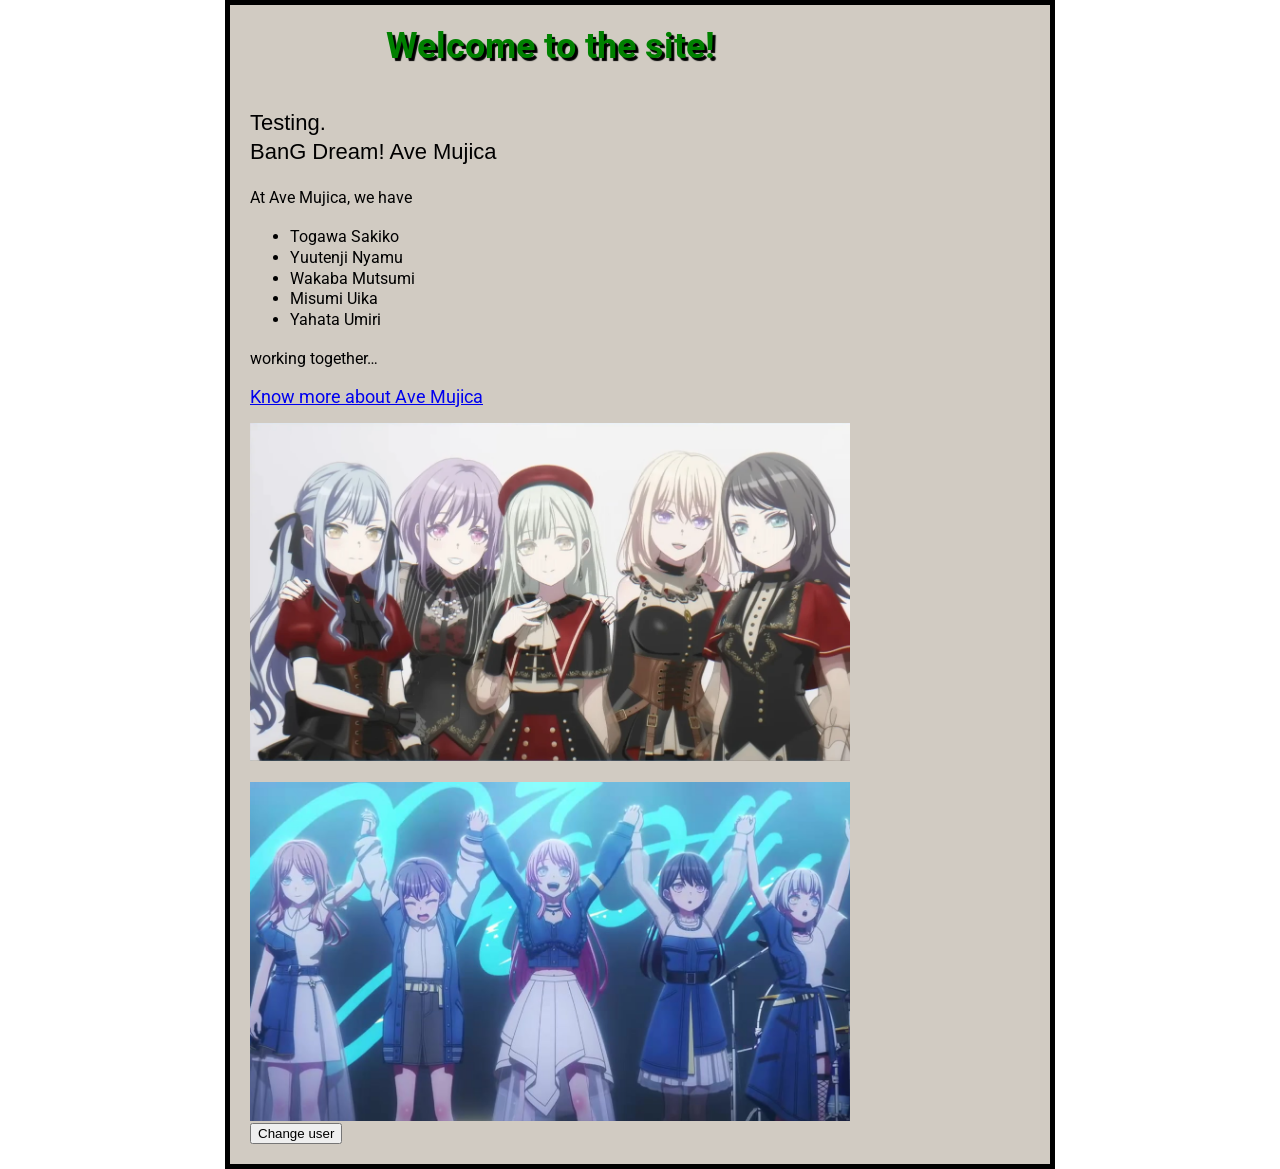
==== index.html @ d410cf98 "Add files via upload" ====
<!doctype html>
<html lang="en-US">

<head>
    <meta charset="utf-8" />
    <meta name="viewport" content="width=device-width" />
    <link href="styles/list1.css" rel="stylesheet" />
    <link rel="preconnect" href="https://fonts.gstatic.com" crossorigin>
    <link href="https://fonts.googleapis.com/css2?family=Roboto:ital,wght@0,100..900;1,100..900&display=swap"
        rel="stylesheet">
    <title>Ave Mujica</title>
    <script async src="scripts/main.js"></script>
</head>

<body>
    <h1>
       myHeading
    </h1>
    </p>
    <p style="font-family: Arial, sans-serif; font-size: 22px; color: black;">
        Testing.<br>
        BanG Dream! Ave Mujica
    <p>At Ave Mujica, we have</p>

    <ul>
        <li>Togawa Sakiko</li>
        <li>Yuutenji Nyamu</li>
        <li>Wakaba Mutsumi</li>
        <li>Misumi Uika</li>
        <li>Yahata Umiri</li>
    </ul>

    <p>working together…</p>
    <a href="https://youtu.be/dQw4w9WgXcQ?si=qLezImGO8gPFmuaV">Know more about Ave Mujica</a>
    

    </p>
    <img src="images/Ave_Mujica.png" alt="Ave Mujica" />
    <br>
    <img src="images/MyGO.png" alt="MyGO" />
    <button>Change user</button>

</body>

</html>
---- styles/list1.css ----
html {
    font-size: large;
    font-family: "Roboto", sans-serif;
    background-color: #FFFFFF;
}

body {
    width: 600px;
    margin: 0 auto;
    background-color: #d1cbc2;
    padding: 0 200px 20px 20px;
    border: 5px solid black;
}

p,
li {
    font-size: 16px;
    line-height: 1.3;
    letter-spacing: 0./5px;
}

h1 {
    color: green;
    margin: 0;
    padding: 20px 0;
    text-shadow: 3px 3px 1px black;
    text-align: center
}
img {
  display: block;
  margin: 0 auto;
  max-width: 100%;
}

.done {
  color: darkseagreen;
  text-decoration: line-through solid black 2px;
}
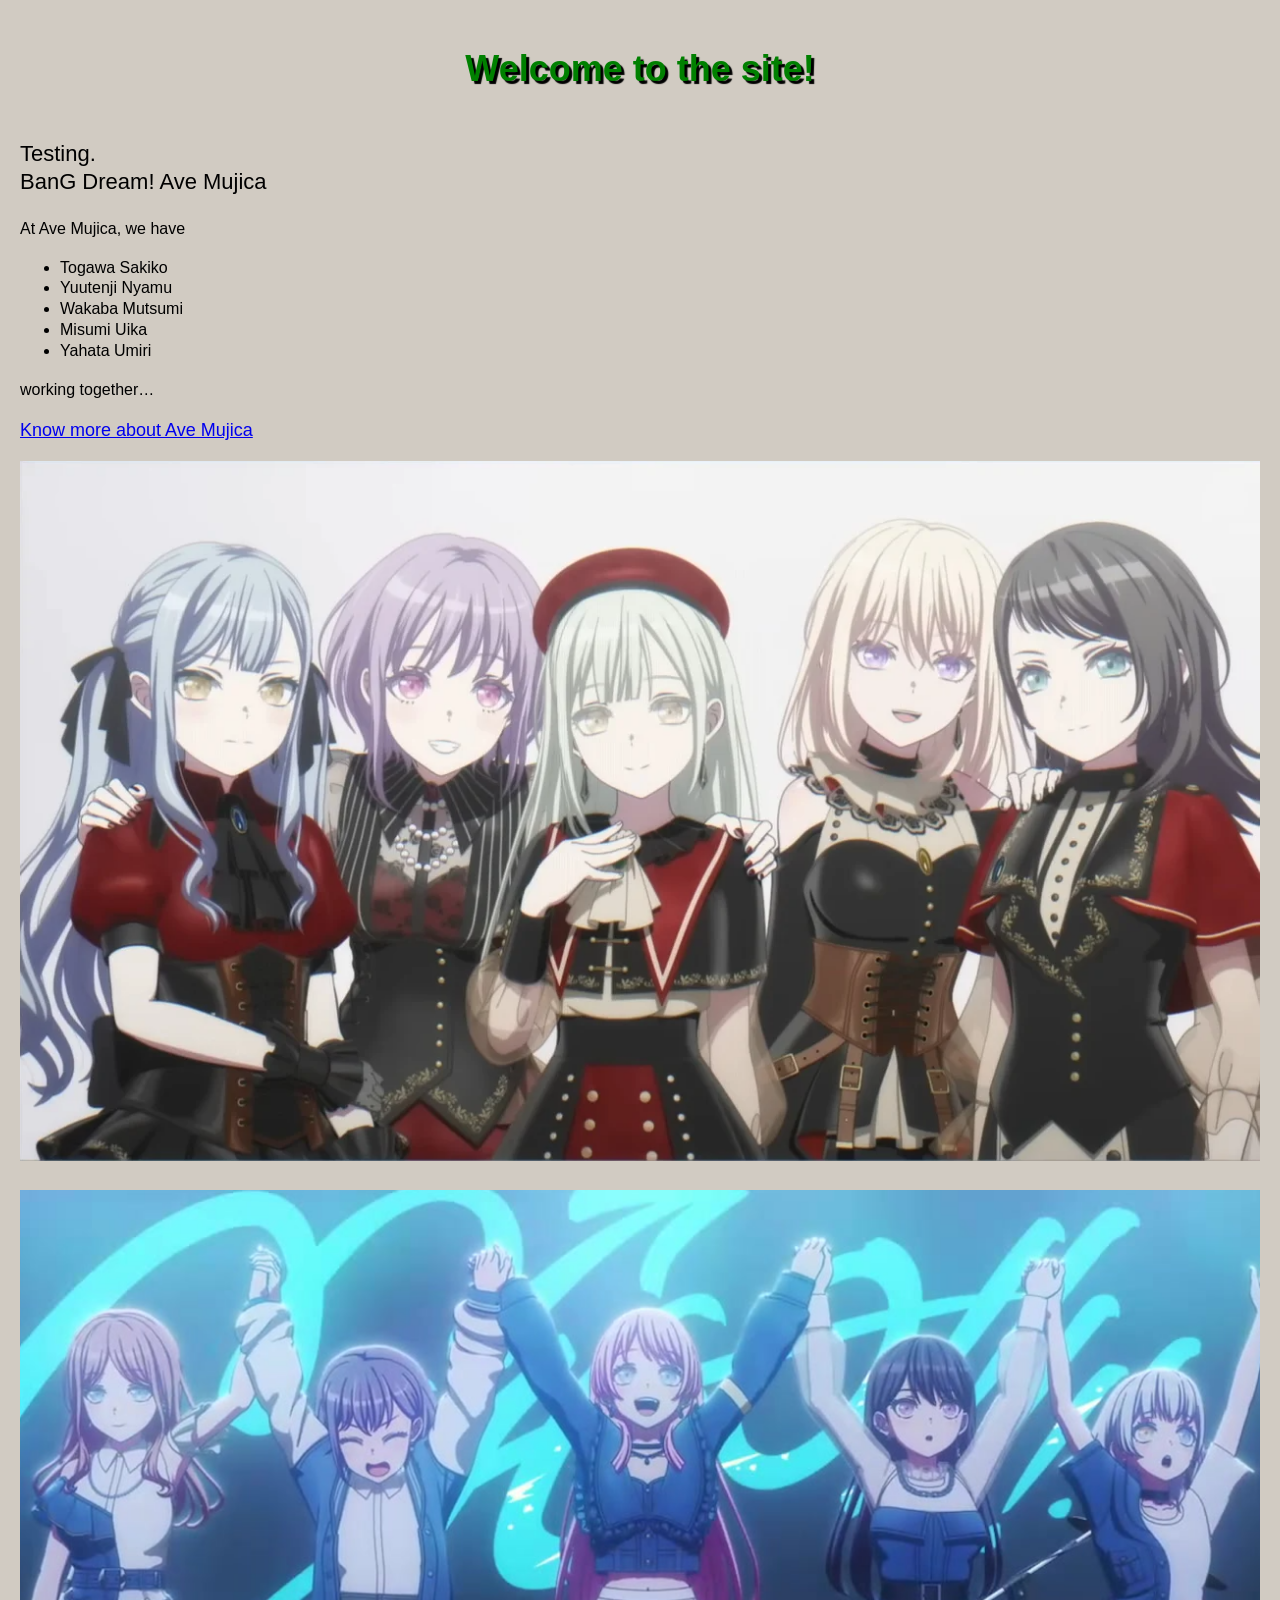
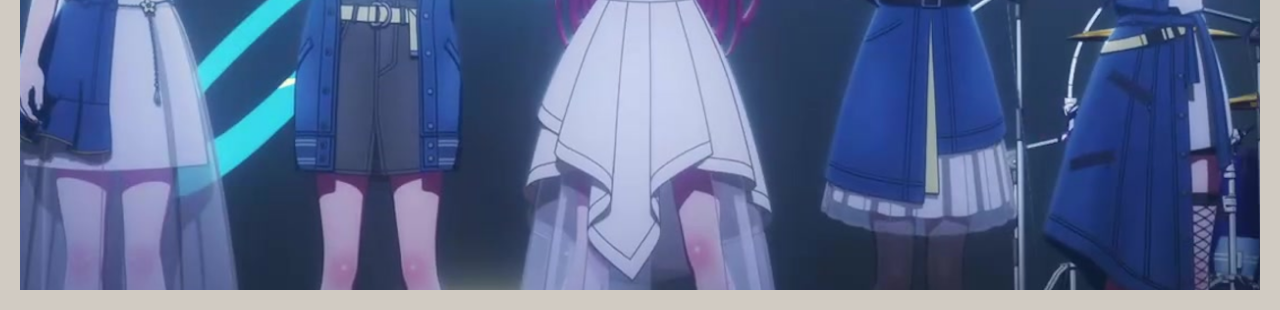
==== commit 13073b02: "test" ====
--- a/index.html
+++ b/index.html
@@ -14,7 +14,7 @@
 
 <body>
     <h1>
-       myHeading
+        myHeading
     </h1>
     </p>
     <p style="font-family: Arial, sans-serif; font-size: 22px; color: black;">
@@ -32,13 +32,14 @@
 
     <p>working together…</p>
     <a href="https://youtu.be/dQw4w9WgXcQ?si=qLezImGO8gPFmuaV">Know more about Ave Mujica</a>
-    
+
 
     </p>
-    <img src="images/Ave_Mujica.png" alt="Ave Mujica" />
+    <img id="Ave Mujica" src="images/Ave_Mujica.png" alt="Ave Mujica" />
     <br>
-    <img src="images/MyGO.png" alt="MyGO" />
-    <button>Change user</button>
+    <img id="MyGO" src="images/MyGO.png" alt="MyGO" />
+
+    <!-- <button>Change user</button> -->
 
 </body>
 
--- a/styles/list1.css
+++ b/styles/list1.css
@@ -5,11 +5,11 @@
 }
 
 body {
-    width: 600px;
-    margin: 0 auto;
-    background-color: #d1cbc2;
-    padding: 0 200px 20px 20px;
-    border: 5px solid black;
+  margin: 0;
+  padding: 20px;              /* Consistent inner space */
+  background-color: #d1cbc2;  /* Your chosen background */
+  font-family: 'Helvetica Neue', Arial, sans-serif;
+  line-height: 1.6;
 }
 
 p,
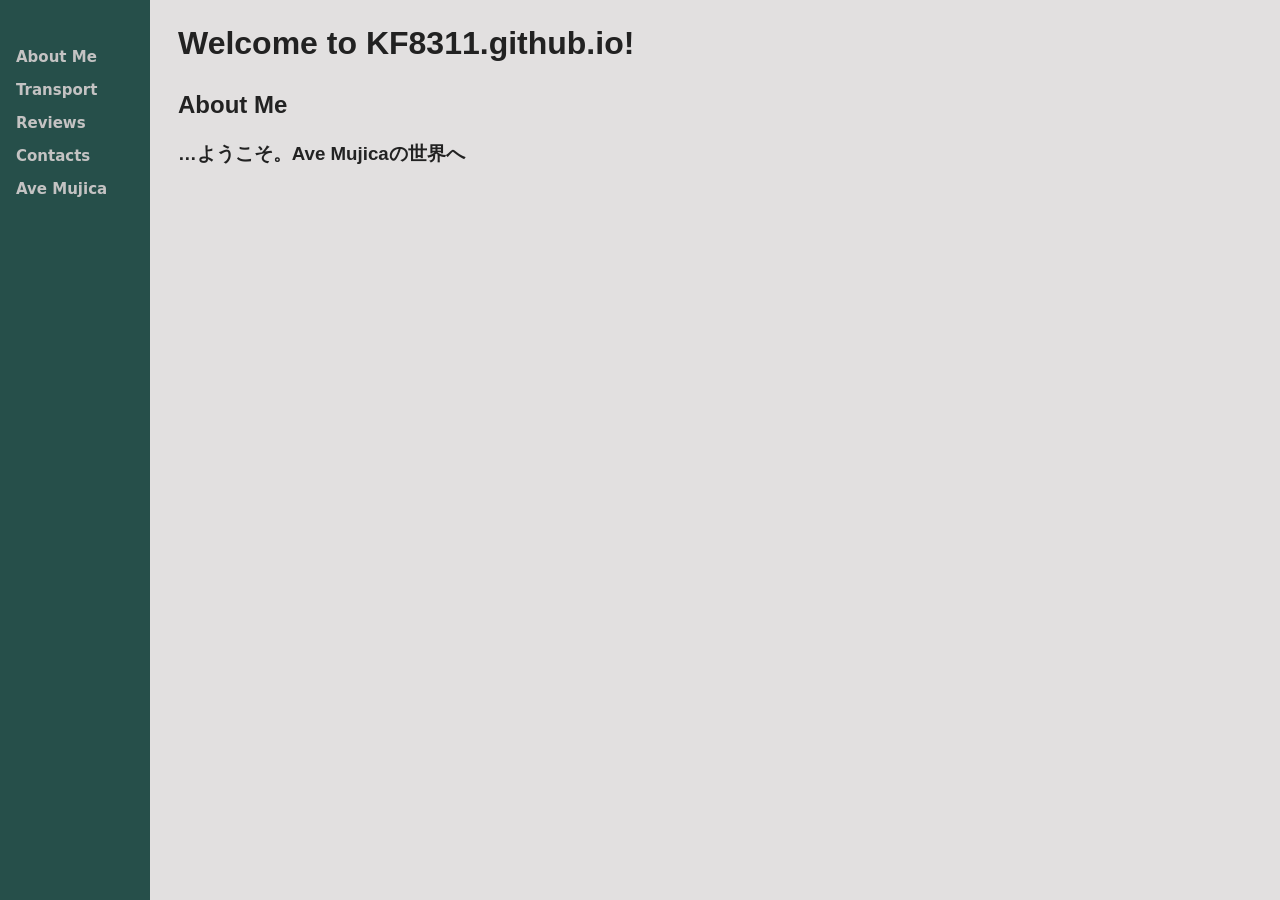
==== commit c2d46984: "update about me" ====
--- a/index.html
+++ b/index.html
@@ -1,46 +1,91 @@
-<!doctype html>
-<html lang="en-US">
-
-<head>
-    <meta charset="utf-8" />
-    <meta name="viewport" content="width=device-width" />
-    <link href="styles/list1.css" rel="stylesheet" />
-    <link rel="preconnect" href="https://fonts.gstatic.com" crossorigin>
-    <link href="https://fonts.googleapis.com/css2?family=Roboto:ital,wght@0,100..900;1,100..900&display=swap"
-        rel="stylesheet">
-    <title>Ave Mujica</title>
-    <script async src="scripts/main.js"></script>
-</head>
-
-<body>
-    <h1>
-        myHeading
-    </h1>
-    </p>
-    <p style="font-family: Arial, sans-serif; font-size: 22px; color: black;">
-        Testing.<br>
-        BanG Dream! Ave Mujica
-    <p>At Ave Mujica, we have</p>
-
-    <ul>
-        <li>Togawa Sakiko</li>
-        <li>Yuutenji Nyamu</li>
-        <li>Wakaba Mutsumi</li>
-        <li>Misumi Uika</li>
-        <li>Yahata Umiri</li>
-    </ul>
-
-    <p>working together…</p>
-    <a href="https://youtu.be/dQw4w9WgXcQ?si=qLezImGO8gPFmuaV">Know more about Ave Mujica</a>
-
-
-    </p>
-    <img id="Ave Mujica" src="images/Ave_Mujica.png" alt="Ave Mujica" />
-    <br>
-    <img id="MyGO" src="images/MyGO.png" alt="MyGO" />
-
-    <!-- <button>Change user</button> -->
-
-</body>
-
+<!doctype html>
+<html class="no-js" lang="en-US">
+
+<head>
+  <meta charset="utf-8">
+  <meta name="viewport" content="width=device-width, initial-scale=1">
+  <!-- Title -->
+  <title>About Me</title>
+  <link rel="stylesheet" href="css/style.css">
+  <meta name="description" content="">
+
+  <meta property="og:title" content="">
+  <meta property="og:type" content="">
+  <meta property="og:url" content="">
+  <meta property="og:image" content="">
+  <!-- Icon-->
+  <link rel="icon" href="/site_icon.ico" sizes="any">
+  <link rel="icon" href="/icon.svg" type="image/svg+xml">
+  <link rel="apple-touch-icon" href="icon.png">
+
+  <link rel="manifest" href="site.webmanifest">
+  <meta name="theme-color" content="#fafafa">
+  <!-- Meta Information -->
+  <meta name="description" content="The site is made by someone who is new to HTML/CSS and JavaScript" />
+  <meta charset="utf-8" />
+  <meta name="viewport" content="width=device-width" />
+  <!-- Used CSS style file -->
+  <link href="css/style.css" rel="stylesheet" />
+  <!-- Font -->
+  <link rel="preconnect" href="https://fonts.gstatic.com" crossorigin>
+  <link href="https://fonts.googleapis.com/css2?family=Roboto:ital,wght@0,100..900;1,100..900&display=swap"
+    rel="stylesheet">
+  <!-- JavaScript file -->
+  <script async src="js/main.js"></script>
+  
+
+</head>
+
+<body>
+
+  <div class="main">
+    <h1>
+      Welcome to KF8311.github.io!
+    </h1>
+    <h2>
+      <strong>About Me</strong>
+      
+      <h2>
+    <h3>…ようこそ。Ave Mujicaの世界へ</h3>
+  </div>
+  <!-- Sidebar -->
+  <div class="sidenav">
+    <p class="sidebarfont">
+      <strong>
+        <a href="index.html">About Me</a>
+        <a href="transport.html">Transport</a>
+        <a href="reviews.html">Reviews</a>
+        <a href="contacts.html">Contacts</a>
+        <a href="avemujica.html">Ave Mujica</a></strong>
+      <br>
+    </p>
+  </div>
+  <!-- Main -->
+  <div class="main">
+
+    <!--
+        <p>At Ave Mujica, we have</p>
+
+        <p>…ようこそ。Ave Mujicaの世界へ</p>
+
+        <ul>
+            <li>Togawa Sakiko</li>
+            <li>Yuutenji Nyamu</li>
+            <li>Wakaba Mutsumi</li>
+            <li>Misumi Uika</li>
+            <li>Yahata Umiri</li>
+        </ul>
+        <input type="text" disabled value="Under Construction" /><br>
+        <a href="https://youtu.be/FWXkipC-vqs?si=TlXlO-dgw6wPAHtW">Know more about Ave Mujica</a>
+
+
+        </p>
+        <img id="Ave Mujica" src="img/Ave_Mujica.png" alt="Ave Mujica" />
+        <br>
+        <img id="MyGO" src="img/MyGO.png" alt="MyGO" />
+
+       <button>Change user</button> -->
+  </div>
+</body>
+
 </html>
--- a/css/style.css
+++ b/css/style.css
@@ -0,0 +1,307 @@
+/*! HTML5 Boilerplate v9.0.0-RC1 | MIT License | https://html5boilerplate.com/ */
+
+/* main.css 3.0.0 | MIT License | https://github.com/h5bp/main.css#readme */
+/*
+ * What follows is the result of much research on cross-browser styling.
+ * Credit left inline and big thanks to Nicolas Gallagher, Jonathan Neal,
+ * Kroc Camen, and the H5BP dev community and team.
+ */
+
+/* ==========================================================================
+   Base styles: opinionated defaults
+   ========================================================================== */
+
+html {
+  color: #222;
+  font-size: 1em;
+  line-height: 1.4;
+  background-color: #e2e0e0
+}
+
+/*
+ * Remove text-shadow in selection highlight:
+ * https://twitter.com/miketaylr/status/12228805301
+ *
+ * Customize the background color to match your design.
+ */
+
+::-moz-selection {
+  background: #b3d4fc;
+  text-shadow: none;
+}
+
+::selection {
+  background: #b3d4fc;
+  text-shadow: none;
+}
+
+/*
+ * A better looking default horizontal rule
+ */
+
+hr {
+  display: block;
+  height: 1px;
+  border: 0;
+  border-top: 1px solid #ccc;
+  margin: 1em 0;
+  padding: 0;
+}
+
+/*
+ * Remove the gap between audio, canvas, iframes,
+ * images, videos and the bottom of their containers:
+ * https://github.com/h5bp/html5-boilerplate/issues/440
+ */
+
+audio,
+canvas,
+iframe,
+img,
+svg,
+video {
+  vertical-align: middle;
+}
+
+/*
+ * Remove default fieldset styles.
+ */
+
+fieldset {
+  border: 0;
+  margin: 0;
+  padding: 0;
+}
+
+/*
+ * Allow only vertical resizing of textareas.
+ */
+
+textarea {
+  resize: vertical;
+}
+
+/* ==========================================================================
+   Author's custom styles
+   ========================================================================== */
+
+/* ==========================================================================
+   Helper classes
+   ========================================================================== */
+
+/*
+ * Hide visually and from screen readers
+ */
+
+.hidden,
+[hidden] {
+  display: none !important;
+}
+
+/*
+ * Hide only visually, but have it available for screen readers:
+ * https://snook.ca/archives/html_and_css/hiding-content-for-accessibility
+ *
+ * 1. For long content, line feeds are not interpreted as spaces and small width
+ *    causes content to wrap 1 word per line:
+ *    https://medium.com/@jessebeach/beware-smushed-off-screen-accessible-text-5952a4c2cbfe
+ */
+
+.visually-hidden {
+  border: 0;
+  clip: rect(0, 0, 0, 0);
+  height: 1px;
+  margin: -1px;
+  overflow: hidden;
+  padding: 0;
+  position: absolute;
+  white-space: nowrap;
+  width: 1px;
+  /* 1 */
+}
+
+/*
+ * Extends the .visually-hidden class to allow the element
+ * to be focusable when navigated to via the keyboard:
+ * https://www.drupal.org/node/897638
+ */
+
+.visually-hidden.focusable:active,
+.visually-hidden.focusable:focus {
+  clip: auto;
+  height: auto;
+  margin: 0;
+  overflow: visible;
+  position: static;
+  white-space: inherit;
+  width: auto;
+}
+
+/*
+ * Hide visually and from screen readers, but maintain layout
+ */
+
+.invisible {
+  visibility: hidden;
+}
+
+/*
+ * Clearfix: contain floats
+ *
+ * The use of `table` rather than `block` is only necessary if using
+ * `::before` to contain the top-margins of child elements.
+ */
+
+.clearfix::before,
+.clearfix::after {
+  content: "";
+  display: table;
+}
+
+.clearfix::after {
+  clear: both;
+}
+
+/* ==========================================================================
+   EXAMPLE Media Queries for Responsive Design.
+   These examples override the primary ('mobile first') styles.
+   Modify as content requires.
+   ========================================================================== */
+
+@media only screen and (min-width: 35em) {
+  /* Style adjustments for viewports that meet the condition */
+}
+
+@media print,
+(-webkit-min-device-pixel-ratio: 1.25),
+(min-resolution: 1.25dppx),
+(min-resolution: 120dpi) {
+  /* Style adjustments for high resolution devices */
+}
+
+/* ==========================================================================
+   Print styles.
+   Inlined to avoid the additional HTTP request:
+   https://www.phpied.com/delay-loading-your-print-css/
+   ========================================================================== */
+
+@media print {
+
+  *,
+  *::before,
+  *::after {
+    background: #fff !important;
+    color: #000 !important;
+    /* Black prints faster */
+    box-shadow: none !important;
+    text-shadow: none !important;
+  }
+
+  a,
+  a:visited {
+    text-decoration: underline;
+  }
+
+  a[href]::after {
+    content: " (" attr(href) ")";
+  }
+
+  abbr[title]::after {
+    content: " (" attr(title) ")";
+  }
+
+  /*
+   * Don't show links that are fragment identifiers,
+   * or use the `javascript:` pseudo protocol
+   */
+  a[href^="#"]::after,
+  a[href^="javascript:"]::after {
+    content: "";
+  }
+
+  pre {
+    white-space: pre-wrap !important;
+  }
+
+  pre,
+  blockquote {
+    border: 1px solid #999;
+    page-break-inside: avoid;
+  }
+
+  tr,
+  img {
+    page-break-inside: avoid;
+  }
+
+  p,
+  h2,
+  h3 {
+    orphans: 3;
+    widows: 3;
+  }
+
+  h2,
+  h3 {
+    page-break-after: avoid;
+  }
+}
+
+/* The sidebar menu */
+.sidebarfont {
+  font-family: system-ui, -apple-system, BlinkMacSystemFont, 'Segoe UI', Roboto, Oxygen, Ubuntu, Cantarell, 'Open Sans', 'Helvetica Neue', sans-serif;
+}
+
+.sidenav {
+  height: 100%;
+  /* Full-height: remove this if you want "auto" height */
+  width: 150px;
+  /* Set the width of the sidebar */
+  position: fixed;
+  /* Fixed Sidebar (stay in place on scroll) */
+  z-index: 1;
+  /* Stay on top */
+  top: 0;
+  /* Stay at the top */
+  left: 0;
+  background-color: #264F4A;
+  /* Mujica Red */
+  overflow-x: hidden;
+  /* Disable horizontal scroll */
+  padding-top: 25px;
+
+}
+
+/* The navigation menu links */
+.sidenav a {
+  padding: 6px 8px 6px 16px;
+  text-decoration: none;
+  font-size: 15px;
+  color: #c4c3c3;
+  display: block;
+}
+
+/* When you mouse over the navigation links, change their color */
+.sidenav a:hover {
+  color: #f1f1f1b2;
+}
+
+/* Style page content */
+.main {
+
+  margin-left: 160px;
+  font-family: 'Calibri', sans-serif;
+  /* Same as the width of the sidebar */
+  padding: 0px 10px;
+}
+
+/* On smaller screens, where height is less than 450px, change the style of the sidebar (less padding and a smaller font size) */
+@media screen and (max-height: 450px) {
+  .sidenav {
+    padding-top: 15px;
+  }
+
+  .sidenav a {
+    font-size: 18px;
+  }
+}
--- a/css/style.css
+++ b/css/style.css
@@ -0,0 +1,307 @@
+/*! HTML5 Boilerplate v9.0.0-RC1 | MIT License | https://html5boilerplate.com/ */
+
+/* main.css 3.0.0 | MIT License | https://github.com/h5bp/main.css#readme */
+/*
+ * What follows is the result of much research on cross-browser styling.
+ * Credit left inline and big thanks to Nicolas Gallagher, Jonathan Neal,
+ * Kroc Camen, and the H5BP dev community and team.
+ */
+
+/* ==========================================================================
+   Base styles: opinionated defaults
+   ========================================================================== */
+
+html {
+  color: #222;
+  font-size: 1em;
+  line-height: 1.4;
+  background-color: #e2e0e0
+}
+
+/*
+ * Remove text-shadow in selection highlight:
+ * https://twitter.com/miketaylr/status/12228805301
+ *
+ * Customize the background color to match your design.
+ */
+
+::-moz-selection {
+  background: #b3d4fc;
+  text-shadow: none;
+}
+
+::selection {
+  background: #b3d4fc;
+  text-shadow: none;
+}
+
+/*
+ * A better looking default horizontal rule
+ */
+
+hr {
+  display: block;
+  height: 1px;
+  border: 0;
+  border-top: 1px solid #ccc;
+  margin: 1em 0;
+  padding: 0;
+}
+
+/*
+ * Remove the gap between audio, canvas, iframes,
+ * images, videos and the bottom of their containers:
+ * https://github.com/h5bp/html5-boilerplate/issues/440
+ */
+
+audio,
+canvas,
+iframe,
+img,
+svg,
+video {
+  vertical-align: middle;
+}
+
+/*
+ * Remove default fieldset styles.
+ */
+
+fieldset {
+  border: 0;
+  margin: 0;
+  padding: 0;
+}
+
+/*
+ * Allow only vertical resizing of textareas.
+ */
+
+textarea {
+  resize: vertical;
+}
+
+/* ==========================================================================
+   Author's custom styles
+   ========================================================================== */
+
+/* ==========================================================================
+   Helper classes
+   ========================================================================== */
+
+/*
+ * Hide visually and from screen readers
+ */
+
+.hidden,
+[hidden] {
+  display: none !important;
+}
+
+/*
+ * Hide only visually, but have it available for screen readers:
+ * https://snook.ca/archives/html_and_css/hiding-content-for-accessibility
+ *
+ * 1. For long content, line feeds are not interpreted as spaces and small width
+ *    causes content to wrap 1 word per line:
+ *    https://medium.com/@jessebeach/beware-smushed-off-screen-accessible-text-5952a4c2cbfe
+ */
+
+.visually-hidden {
+  border: 0;
+  clip: rect(0, 0, 0, 0);
+  height: 1px;
+  margin: -1px;
+  overflow: hidden;
+  padding: 0;
+  position: absolute;
+  white-space: nowrap;
+  width: 1px;
+  /* 1 */
+}
+
+/*
+ * Extends the .visually-hidden class to allow the element
+ * to be focusable when navigated to via the keyboard:
+ * https://www.drupal.org/node/897638
+ */
+
+.visually-hidden.focusable:active,
+.visually-hidden.focusable:focus {
+  clip: auto;
+  height: auto;
+  margin: 0;
+  overflow: visible;
+  position: static;
+  white-space: inherit;
+  width: auto;
+}
+
+/*
+ * Hide visually and from screen readers, but maintain layout
+ */
+
+.invisible {
+  visibility: hidden;
+}
+
+/*
+ * Clearfix: contain floats
+ *
+ * The use of `table` rather than `block` is only necessary if using
+ * `::before` to contain the top-margins of child elements.
+ */
+
+.clearfix::before,
+.clearfix::after {
+  content: "";
+  display: table;
+}
+
+.clearfix::after {
+  clear: both;
+}
+
+/* ==========================================================================
+   EXAMPLE Media Queries for Responsive Design.
+   These examples override the primary ('mobile first') styles.
+   Modify as content requires.
+   ========================================================================== */
+
+@media only screen and (min-width: 35em) {
+  /* Style adjustments for viewports that meet the condition */
+}
+
+@media print,
+(-webkit-min-device-pixel-ratio: 1.25),
+(min-resolution: 1.25dppx),
+(min-resolution: 120dpi) {
+  /* Style adjustments for high resolution devices */
+}
+
+/* ==========================================================================
+   Print styles.
+   Inlined to avoid the additional HTTP request:
+   https://www.phpied.com/delay-loading-your-print-css/
+   ========================================================================== */
+
+@media print {
+
+  *,
+  *::before,
+  *::after {
+    background: #fff !important;
+    color: #000 !important;
+    /* Black prints faster */
+    box-shadow: none !important;
+    text-shadow: none !important;
+  }
+
+  a,
+  a:visited {
+    text-decoration: underline;
+  }
+
+  a[href]::after {
+    content: " (" attr(href) ")";
+  }
+
+  abbr[title]::after {
+    content: " (" attr(title) ")";
+  }
+
+  /*
+   * Don't show links that are fragment identifiers,
+   * or use the `javascript:` pseudo protocol
+   */
+  a[href^="#"]::after,
+  a[href^="javascript:"]::after {
+    content: "";
+  }
+
+  pre {
+    white-space: pre-wrap !important;
+  }
+
+  pre,
+  blockquote {
+    border: 1px solid #999;
+    page-break-inside: avoid;
+  }
+
+  tr,
+  img {
+    page-break-inside: avoid;
+  }
+
+  p,
+  h2,
+  h3 {
+    orphans: 3;
+    widows: 3;
+  }
+
+  h2,
+  h3 {
+    page-break-after: avoid;
+  }
+}
+
+/* The sidebar menu */
+.sidebarfont {
+  font-family: system-ui, -apple-system, BlinkMacSystemFont, 'Segoe UI', Roboto, Oxygen, Ubuntu, Cantarell, 'Open Sans', 'Helvetica Neue', sans-serif;
+}
+
+.sidenav {
+  height: 100%;
+  /* Full-height: remove this if you want "auto" height */
+  width: 150px;
+  /* Set the width of the sidebar */
+  position: fixed;
+  /* Fixed Sidebar (stay in place on scroll) */
+  z-index: 1;
+  /* Stay on top */
+  top: 0;
+  /* Stay at the top */
+  left: 0;
+  background-color: #264F4A;
+  /* Mujica Red */
+  overflow-x: hidden;
+  /* Disable horizontal scroll */
+  padding-top: 25px;
+
+}
+
+/* The navigation menu links */
+.sidenav a {
+  padding: 6px 8px 6px 16px;
+  text-decoration: none;
+  font-size: 15px;
+  color: #c4c3c3;
+  display: block;
+}
+
+/* When you mouse over the navigation links, change their color */
+.sidenav a:hover {
+  color: #f1f1f1b2;
+}
+
+/* Style page content */
+.main {
+
+  margin-left: 160px;
+  font-family: 'Calibri', sans-serif;
+  /* Same as the width of the sidebar */
+  padding: 0px 10px;
+}
+
+/* On smaller screens, where height is less than 450px, change the style of the sidebar (less padding and a smaller font size) */
+@media screen and (max-height: 450px) {
+  .sidenav {
+    padding-top: 15px;
+  }
+
+  .sidenav a {
+    font-size: 18px;
+  }
+}
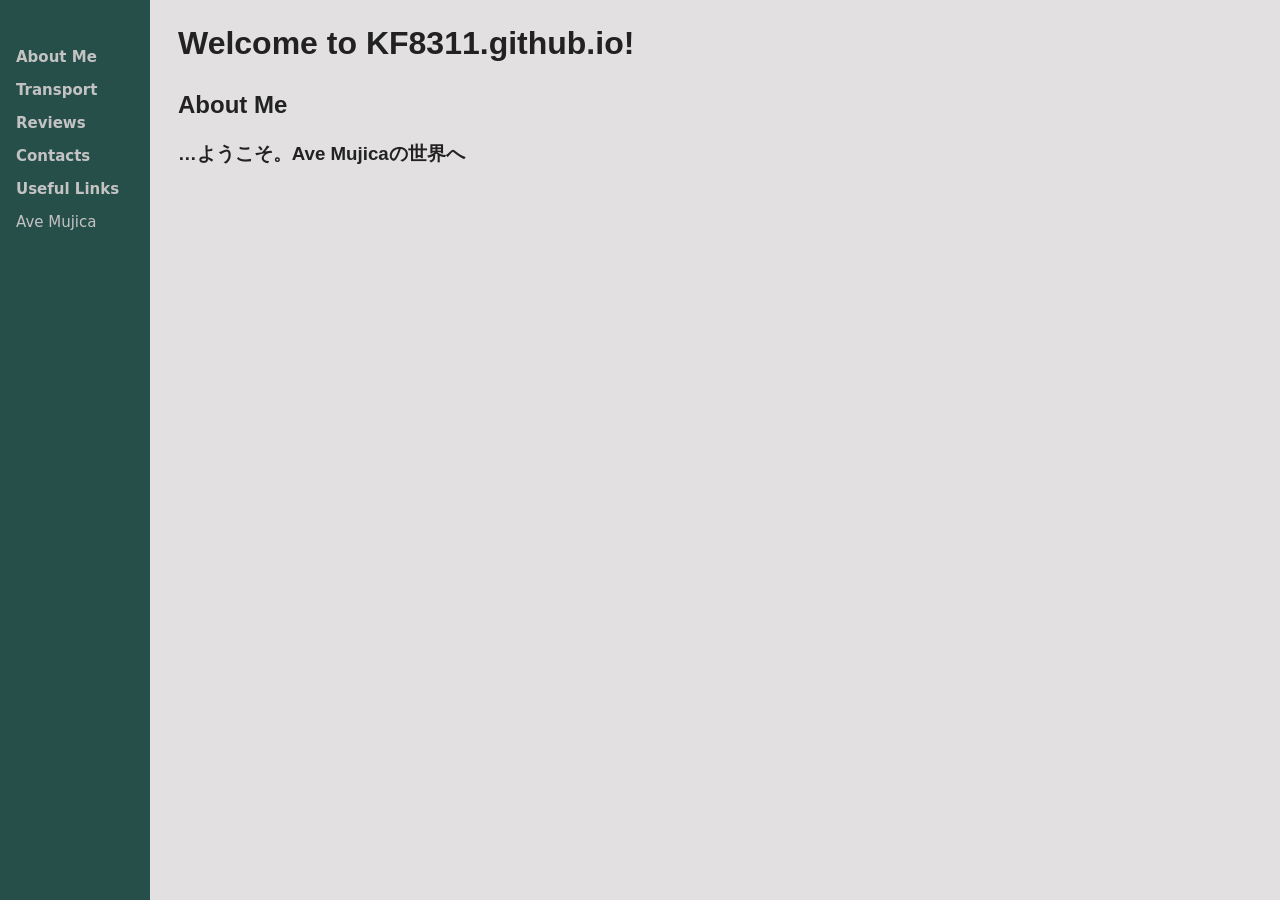
==== commit 321b7b5a: "add useful links" ====
--- a/index.html
+++ b/index.html
@@ -56,6 +56,7 @@
         <a href="transport.html">Transport</a>
         <a href="reviews.html">Reviews</a>
         <a href="contacts.html">Contacts</a>
+        <a href="useful_links.html">Useful Links</a></strong>
         <a href="avemujica.html">Ave Mujica</a></strong>
       <br>
     </p>
--- a/css/style.css
+++ b/css/style.css
@@ -295,6 +295,17 @@
   padding: 0px 10px;
 }
 
+.eta {
+
+  font-size: 30px;
+  font-family: 'Calibri', sans-serif;
+  font-weight: bold;
+  background-color: black;
+  color: white;
+  /* Same as the width of the sidebar */
+  padding: 0px 10px;
+}
+
 /* On smaller screens, where height is less than 450px, change the style of the sidebar (less padding and a smaller font size) */
 @media screen and (max-height: 450px) {
   .sidenav {
@@ -304,4 +315,18 @@
   .sidenav a {
     font-size: 18px;
   }
+}
+
+table,
+th,
+td {
+  table-layout: fixed;
+  width: 100%; height: 200%;
+  font-size: 30px;
+  border-collapse: collapse;
+  border: 1px solid black;
+  padding: 15px;
+}
+td:empty {
+  background-color: rgb(180, 180, 180);
 }
--- a/css/style.css
+++ b/css/style.css
@@ -295,6 +295,17 @@
   padding: 0px 10px;
 }
 
+.eta {
+
+  font-size: 30px;
+  font-family: 'Calibri', sans-serif;
+  font-weight: bold;
+  background-color: black;
+  color: white;
+  /* Same as the width of the sidebar */
+  padding: 0px 10px;
+}
+
 /* On smaller screens, where height is less than 450px, change the style of the sidebar (less padding and a smaller font size) */
 @media screen and (max-height: 450px) {
   .sidenav {
@@ -304,4 +315,18 @@
   .sidenav a {
     font-size: 18px;
   }
+}
+
+table,
+th,
+td {
+  table-layout: fixed;
+  width: 100%; height: 200%;
+  font-size: 30px;
+  border-collapse: collapse;
+  border: 1px solid black;
+  padding: 15px;
+}
+td:empty {
+  background-color: rgb(180, 180, 180);
 }
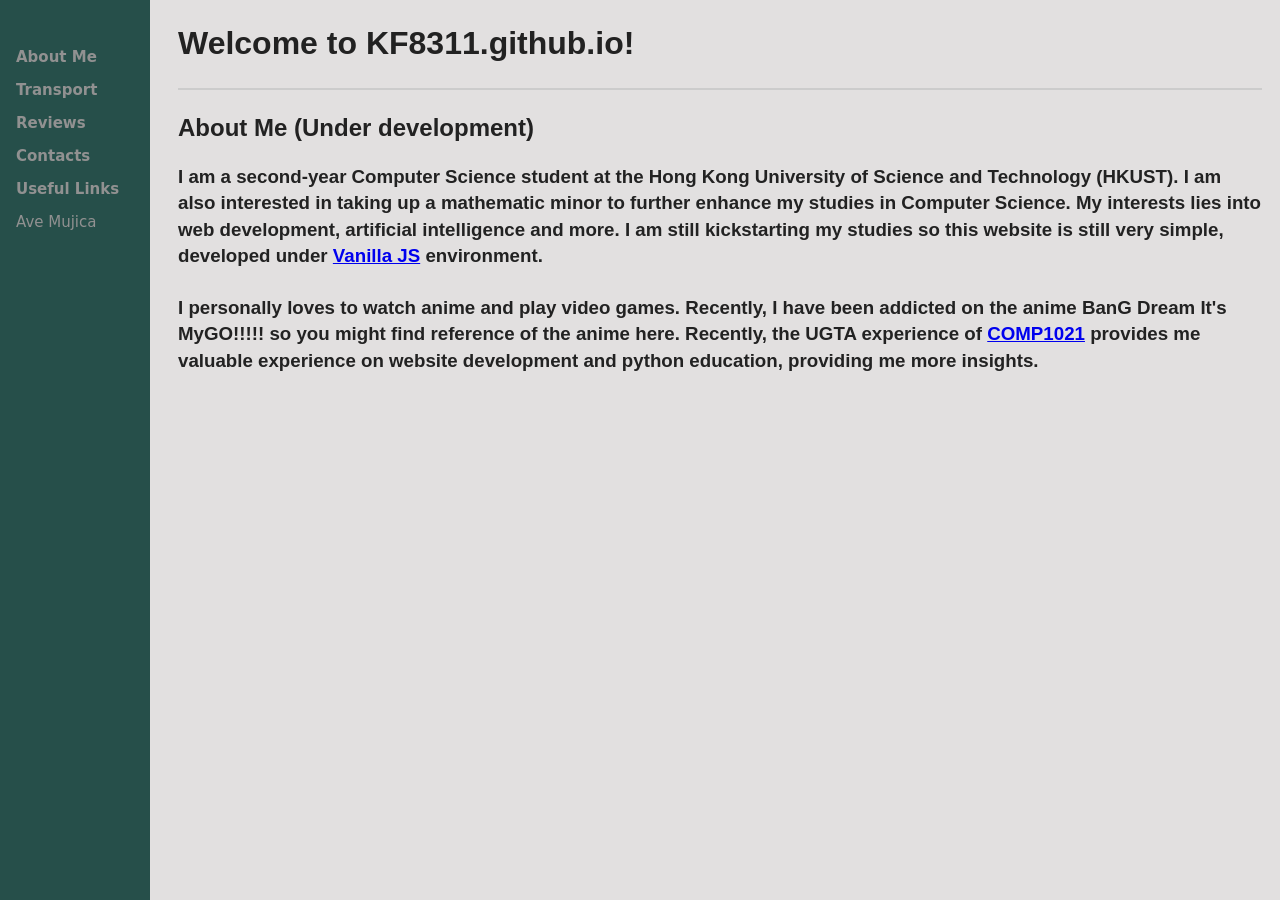
==== commit 6c2261f9: "about me finish some of them, initial release" ====
--- a/index.html
+++ b/index.html
@@ -42,11 +42,17 @@
     <h1>
       Welcome to KF8311.github.io!
     </h1>
+    <hr style="border: none; border-top: 2px solid #ccc; margin: 20px 0;">
     <h2>
-      <strong>About Me</strong>
+      <strong>About Me (Under development)</strong>
       
       <h2>
-    <h3>…ようこそ。Ave Mujicaの世界へ</h3>
+    <h3>I am a second-year Computer Science student at the Hong Kong University of Science and Technology (HKUST). I am also interested in taking up a mathematic minor to further enhance my studies in Computer Science.
+      My interests lies into web development, artificial intelligence and more. I am still kickstarting my studies so this website is still very simple, developed under <a href="http://vanilla-js.com/">Vanilla JS</a> environment.
+      <br>
+      <br>I personally loves to watch anime and play video games. Recently, I have been addicted on the anime BanG Dream It's MyGO!!!!! so you might find reference of the anime here. Recently, the UGTA experience of <a href="https://course.cse.ust.hk/comp1021/">COMP1021</a> provides me valuable experience 
+      on website development and python education, providing me more insights.
+    </h3>
   </div>
   <!-- Sidebar -->
   <div class="sidenav">
--- a/css/style.css
+++ b/css/style.css
@@ -277,13 +277,13 @@
   padding: 6px 8px 6px 16px;
   text-decoration: none;
   font-size: 15px;
-  color: #c4c3c3;
+  color: #919191;
   display: block;
 }
 
 /* When you mouse over the navigation links, change their color */
 .sidenav a:hover {
-  color: #f1f1f1b2;
+  color: #ffffff;
 }
 
 /* Style page content */
--- a/css/style.css
+++ b/css/style.css
@@ -277,13 +277,13 @@
   padding: 6px 8px 6px 16px;
   text-decoration: none;
   font-size: 15px;
-  color: #c4c3c3;
+  color: #919191;
   display: block;
 }
 
 /* When you mouse over the navigation links, change their color */
 .sidenav a:hover {
-  color: #f1f1f1b2;
+  color: #ffffff;
 }
 
 /* Style page content */
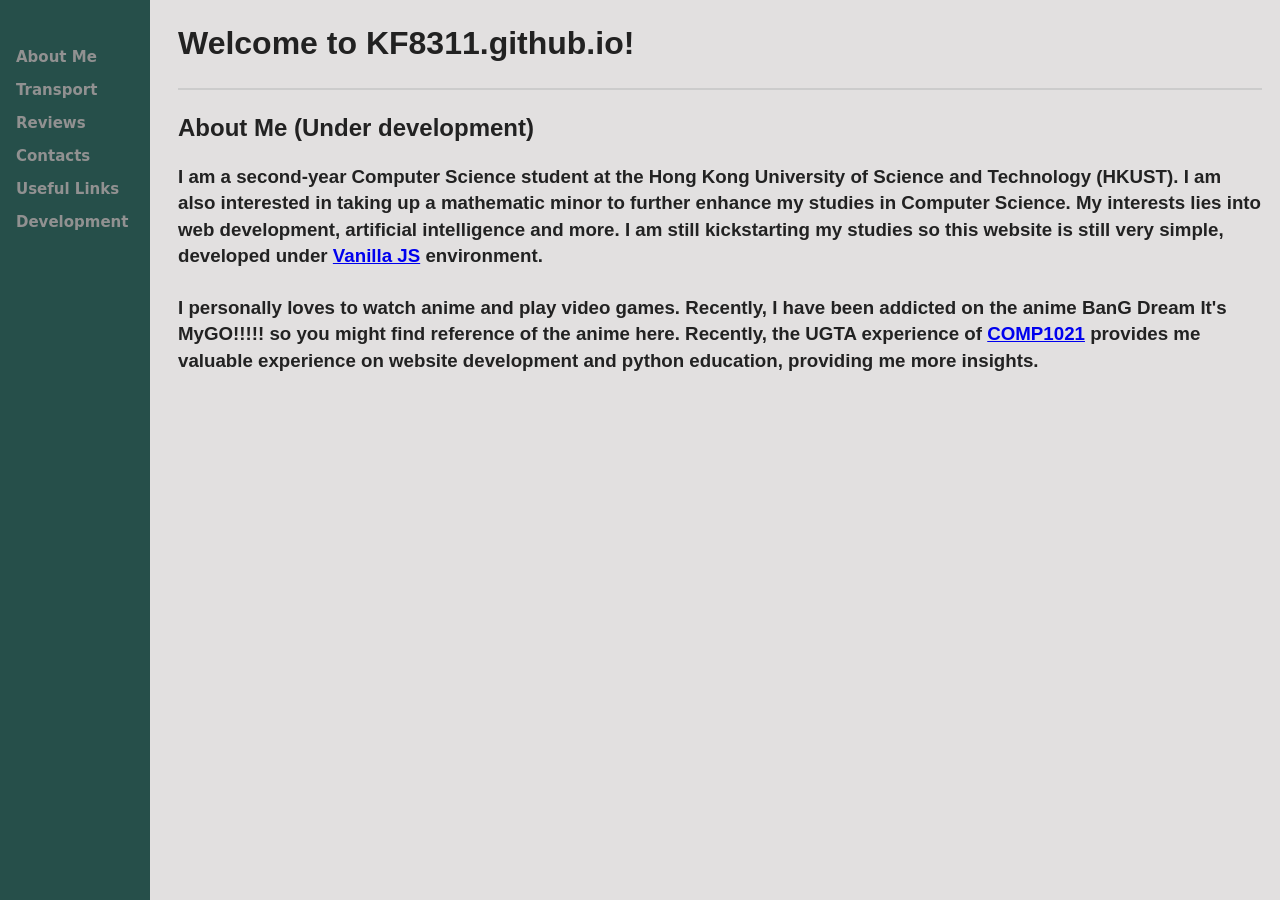
==== commit bfeb4dc8: "development page for testing" ====
--- a/index.html
+++ b/index.html
@@ -62,8 +62,8 @@
         <a href="transport.html">Transport</a>
         <a href="reviews.html">Reviews</a>
         <a href="contacts.html">Contacts</a>
-        <a href="useful_links.html">Useful Links</a></strong>
-        <a href="avemujica.html">Ave Mujica</a></strong>
+        <a href="useful_links.html">Useful Links</a>
+        <a href="development.html">Development</a></strong>
       <br>
     </p>
   </div>
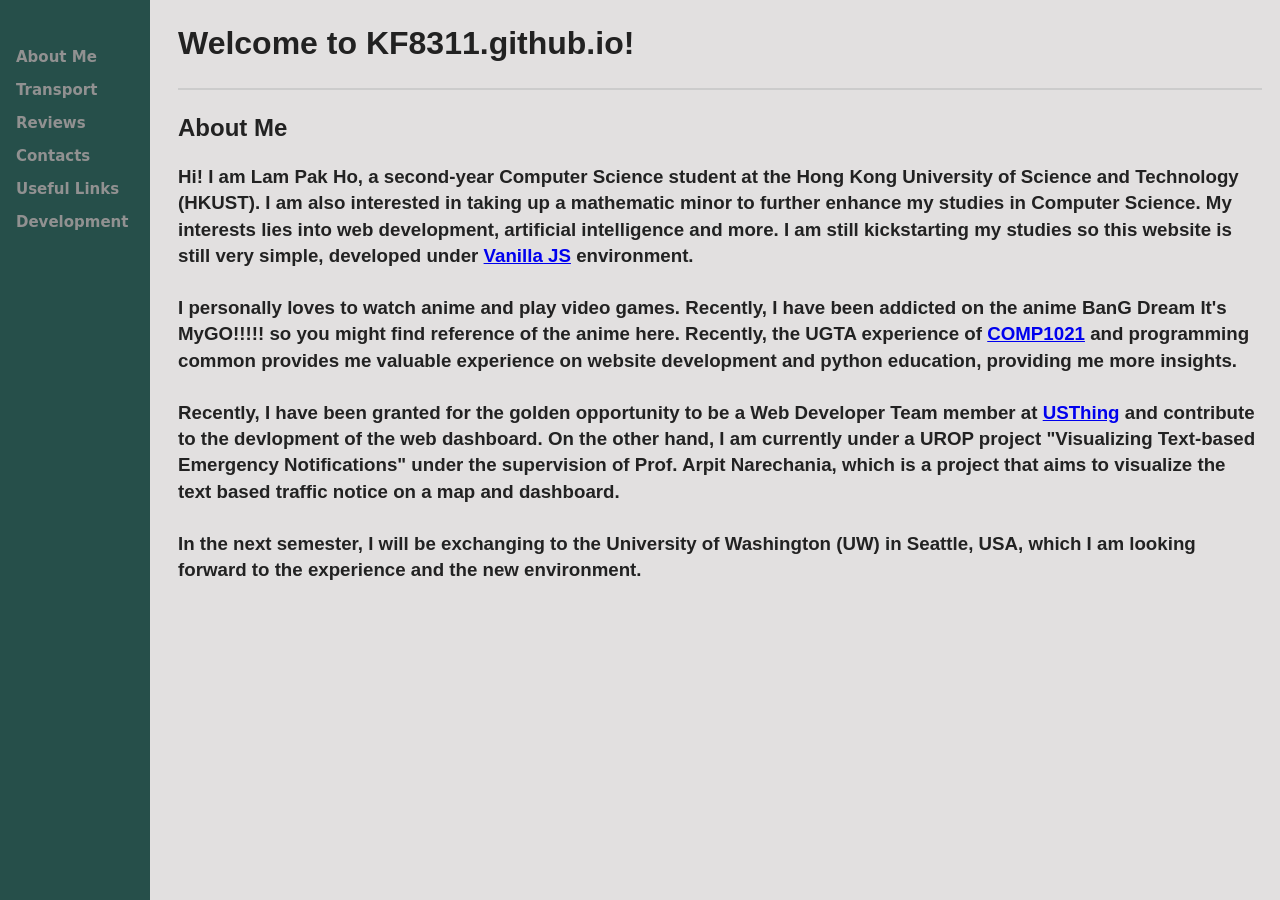
==== commit 81becd8f: "update about me" ====
--- a/index.html
+++ b/index.html
@@ -44,14 +44,18 @@
     </h1>
     <hr style="border: none; border-top: 2px solid #ccc; margin: 20px 0;">
     <h2>
-      <strong>About Me (Under development)</strong>
+      <strong>About Me</strong>
       
       <h2>
-    <h3>I am a second-year Computer Science student at the Hong Kong University of Science and Technology (HKUST). I am also interested in taking up a mathematic minor to further enhance my studies in Computer Science.
+    <h3>Hi! I am Lam Pak Ho, a second-year Computer Science student at the Hong Kong University of Science and Technology (HKUST). I am also interested in taking up a mathematic minor to further enhance my studies in Computer Science.
       My interests lies into web development, artificial intelligence and more. I am still kickstarting my studies so this website is still very simple, developed under <a href="http://vanilla-js.com/">Vanilla JS</a> environment.
       <br>
-      <br>I personally loves to watch anime and play video games. Recently, I have been addicted on the anime BanG Dream It's MyGO!!!!! so you might find reference of the anime here. Recently, the UGTA experience of <a href="https://course.cse.ust.hk/comp1021/">COMP1021</a> provides me valuable experience 
+      <br>I personally loves to watch anime and play video games. Recently, I have been addicted on the anime BanG Dream It's MyGO!!!!! so you might find reference of the anime here. Recently, the UGTA experience of <a href="https://course.cse.ust.hk/comp1021/">COMP1021</a> and programming common provides me valuable experience 
       on website development and python education, providing me more insights.
+      <br><br>
+      Recently, I have been granted for the golden opportunity to be a Web Developer Team member at <a href="https://usthing.xyz/">USThing</a> and contribute to the devlopment of the web dashboard. On the other hand, I am currently under a UROP project "Visualizing Text-based Emergency Notifications" under the supervision of Prof. Arpit Narechania, which is a project that aims to visualize the text based traffic notice on a map and dashboard. 
+      <br><br>
+      In the next semester, I will be exchanging to the University of Washington (UW) in Seattle, USA, which I am looking forward to the experience and the new environment.
     </h3>
   </div>
   <!-- Sidebar -->
